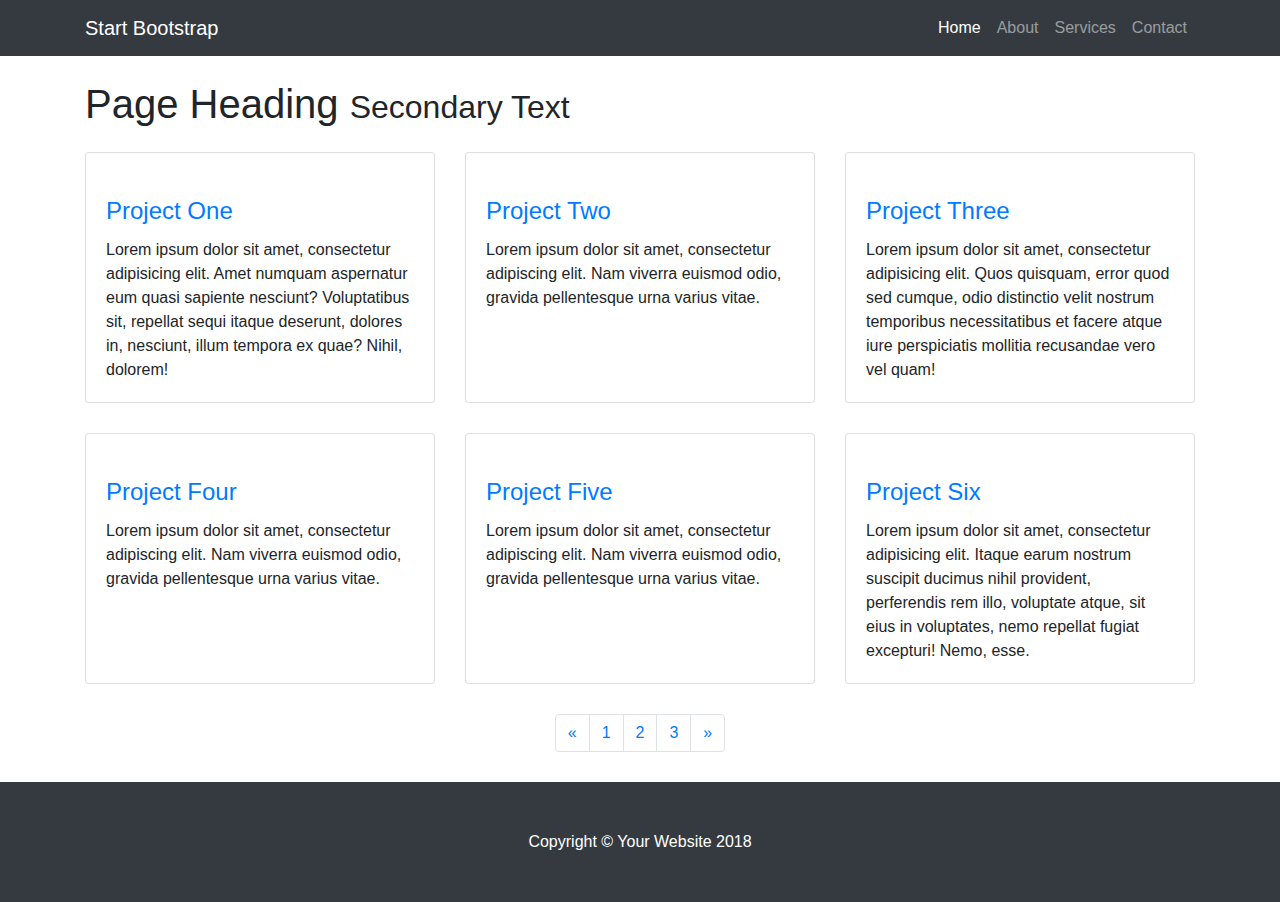
==== index.html @ 706bd388 "Bootstrap Portfolio Added" ====
<!DOCTYPE html>
<html lang="en">

  <head>

    <meta charset="utf-8">
    <meta name="viewport" content="width=device-width, initial-scale=1, shrink-to-fit=no">
    <meta name="description" content="">
    <meta name="author" content="">

    <title>3 Col Portfolio - Start Bootstrap Template</title>

    <!-- Bootstrap core CSS -->
    <link href="vendor/bootstrap/css/bootstrap.min.css" rel="stylesheet">

    <!-- Custom styles for this template -->
    <link href="css/3-col-portfolio.css" rel="stylesheet">

  </head>

  <body>

    <!-- Navigation -->
    <nav class="navbar navbar-expand-lg navbar-dark bg-dark fixed-top">
      <div class="container">
        <a class="navbar-brand" href="#">Start Bootstrap</a>
        <button class="navbar-toggler" type="button" data-toggle="collapse" data-target="#navbarResponsive" aria-controls="navbarResponsive" aria-expanded="false" aria-label="Toggle navigation">
          <span class="navbar-toggler-icon"></span>
        </button>
        <div class="collapse navbar-collapse" id="navbarResponsive">
          <ul class="navbar-nav ml-auto">
            <li class="nav-item active">
              <a class="nav-link" href="#">Home
                <span class="sr-only">(current)</span>
              </a>
            </li>
            <li class="nav-item">
              <a class="nav-link" href="#">About</a>
            </li>
            <li class="nav-item">
              <a class="nav-link" href="#">Services</a>
            </li>
            <li class="nav-item">
              <a class="nav-link" href="#">Contact</a>
            </li>
          </ul>
        </div>
      </div>
    </nav>

    <!-- Page Content -->
    <div class="container">

      <!-- Page Heading -->
      <h1 class="my-4">Page Heading
        <small>Secondary Text</small>
      </h1>

      <div class="row">
        <div class="col-lg-4 col-sm-6 portfolio-item">
          <div class="card h-100">
            <a href="#"><img class="card-img-top" src="http://placehold.it/700x400" alt=""></a>
            <div class="card-body">
              <h4 class="card-title">
                <a href="#">Project One</a>
              </h4>
              <p class="card-text">Lorem ipsum dolor sit amet, consectetur adipisicing elit. Amet numquam aspernatur eum quasi sapiente nesciunt? Voluptatibus sit, repellat sequi itaque deserunt, dolores in, nesciunt, illum tempora ex quae? Nihil, dolorem!</p>
            </div>
          </div>
        </div>
        <div class="col-lg-4 col-sm-6 portfolio-item">
          <div class="card h-100">
            <a href="#"><img class="card-img-top" src="http://placehold.it/700x400" alt=""></a>
            <div class="card-body">
              <h4 class="card-title">
                <a href="#">Project Two</a>
              </h4>
              <p class="card-text">Lorem ipsum dolor sit amet, consectetur adipiscing elit. Nam viverra euismod odio, gravida pellentesque urna varius vitae.</p>
            </div>
          </div>
        </div>
        <div class="col-lg-4 col-sm-6 portfolio-item">
          <div class="card h-100">
            <a href="#"><img class="card-img-top" src="http://placehold.it/700x400" alt=""></a>
            <div class="card-body">
              <h4 class="card-title">
                <a href="#">Project Three</a>
              </h4>
              <p class="card-text">Lorem ipsum dolor sit amet, consectetur adipisicing elit. Quos quisquam, error quod sed cumque, odio distinctio velit nostrum temporibus necessitatibus et facere atque iure perspiciatis mollitia recusandae vero vel quam!</p>
            </div>
          </div>
        </div>
        <div class="col-lg-4 col-sm-6 portfolio-item">
          <div class="card h-100">
            <a href="#"><img class="card-img-top" src="http://placehold.it/700x400" alt=""></a>
            <div class="card-body">
              <h4 class="card-title">
                <a href="#">Project Four</a>
              </h4>
              <p class="card-text">Lorem ipsum dolor sit amet, consectetur adipiscing elit. Nam viverra euismod odio, gravida pellentesque urna varius vitae.</p>
            </div>
          </div>
        </div>
        <div class="col-lg-4 col-sm-6 portfolio-item">
          <div class="card h-100">
            <a href="#"><img class="card-img-top" src="http://placehold.it/700x400" alt=""></a>
            <div class="card-body">
              <h4 class="card-title">
                <a href="#">Project Five</a>
              </h4>
              <p class="card-text">Lorem ipsum dolor sit amet, consectetur adipiscing elit. Nam viverra euismod odio, gravida pellentesque urna varius vitae.</p>
            </div>
          </div>
        </div>
        <div class="col-lg-4 col-sm-6 portfolio-item">
          <div class="card h-100">
            <a href="#"><img class="card-img-top" src="http://placehold.it/700x400" alt=""></a>
            <div class="card-body">
              <h4 class="card-title">
                <a href="#">Project Six</a>
              </h4>
              <p class="card-text">Lorem ipsum dolor sit amet, consectetur adipisicing elit. Itaque earum nostrum suscipit ducimus nihil provident, perferendis rem illo, voluptate atque, sit eius in voluptates, nemo repellat fugiat excepturi! Nemo, esse.</p>
            </div>
          </div>
        </div>
      </div>
      <!-- /.row -->

      <!-- Pagination -->
      <ul class="pagination justify-content-center">
        <li class="page-item">
          <a class="page-link" href="#" aria-label="Previous">
            <span aria-hidden="true">&laquo;</span>
            <span class="sr-only">Previous</span>
          </a>
        </li>
        <li class="page-item">
          <a class="page-link" href="#">1</a>
        </li>
        <li class="page-item">
          <a class="page-link" href="#">2</a>
        </li>
        <li class="page-item">
          <a class="page-link" href="#">3</a>
        </li>
        <li class="page-item">
          <a class="page-link" href="#" aria-label="Next">
            <span aria-hidden="true">&raquo;</span>
            <span class="sr-only">Next</span>
          </a>
        </li>
      </ul>

    </div>
    <!-- /.container -->

    <!-- Footer -->
    <footer class="py-5 bg-dark">
      <div class="container">
        <p class="m-0 text-center text-white">Copyright &copy; Your Website 2018</p>
      </div>
      <!-- /.container -->
    </footer>

    <!-- Bootstrap core JavaScript -->
    <script src="vendor/jquery/jquery.min.js"></script>
    <script src="vendor/bootstrap/js/bootstrap.bundle.min.js"></script>

  </body>

</html>
---- css/3-col-portfolio.css ----
/*!
 * Start Bootstrap - 3 Col Portfolio (https://startbootstrap.com/template-overviews/3-col-portfolio)
 * Copyright 2013-2018 Start Bootstrap
 * Licensed under MIT (https://github.com/BlackrockDigital/startbootstrap-3-col-portfolio/blob/master/LICENSE)
 */

body {
  padding-top: 54px;
}

@media (min-width: 992px) {
  body {
    padding-top: 56px;
  }
}

.portfolio-item {
  margin-bottom: 30px;
}

.pagination {
  margin-bottom: 30px;
}
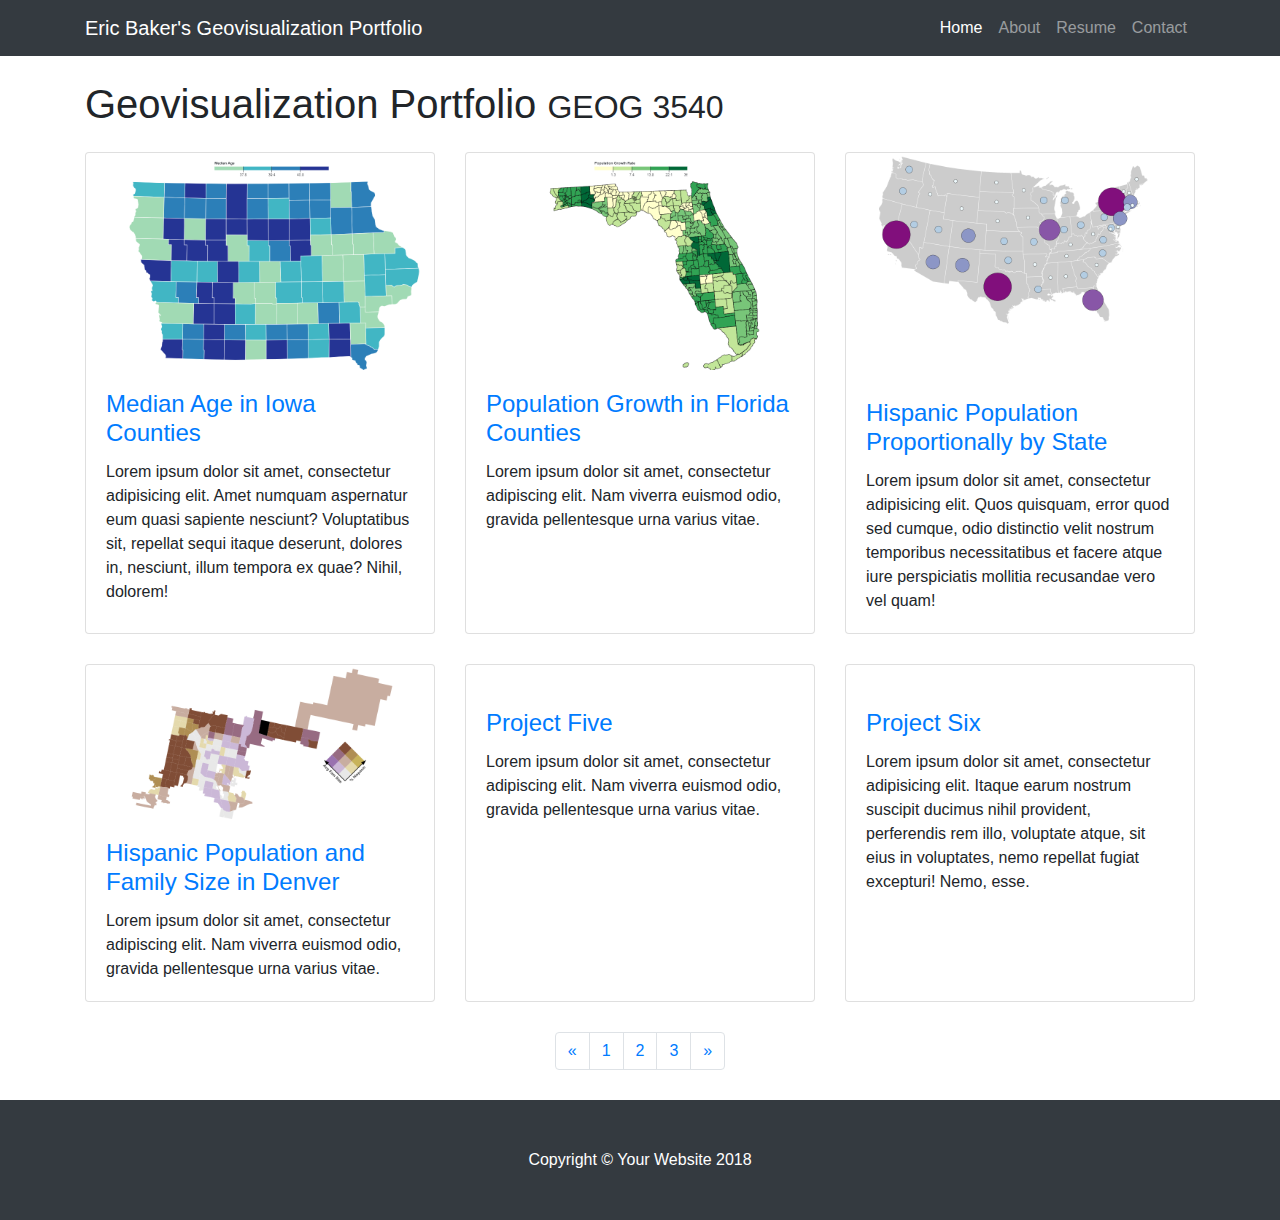
==== commit b7610e15: "My first revision for the portfolio" ====
--- a/index.html
+++ b/index.html
@@ -8,7 +8,7 @@
     <meta name="description" content="">
     <meta name="author" content="">
 
-    <title>3 Col Portfolio - Start Bootstrap Template</title>
+    <title>Eric's Portfolio</title>
 
     <!-- Bootstrap core CSS -->
     <link href="vendor/bootstrap/css/bootstrap.min.css" rel="stylesheet">
@@ -23,7 +23,7 @@
     <!-- Navigation -->
     <nav class="navbar navbar-expand-lg navbar-dark bg-dark fixed-top">
       <div class="container">
-        <a class="navbar-brand" href="#">Start Bootstrap</a>
+        <a class="navbar-brand" href="#">Eric Baker's Geovisualization Portfolio</a>
         <button class="navbar-toggler" type="button" data-toggle="collapse" data-target="#navbarResponsive" aria-controls="navbarResponsive" aria-expanded="false" aria-label="Toggle navigation">
           <span class="navbar-toggler-icon"></span>
         </button>
@@ -35,13 +35,13 @@
               </a>
             </li>
             <li class="nav-item">
-              <a class="nav-link" href="#">About</a>
+              <a class="nav-link" href="shortbio.html">About</a>
             </li>
             <li class="nav-item">
-              <a class="nav-link" href="#">Services</a>
+              <a class="nav-link" href="#">Resume</a>
             </li>
             <li class="nav-item">
-              <a class="nav-link" href="#">Contact</a>
+              <a class="nav-link" href="mailto:ebaker1231@aol.com">Contact</a>
             </li>
           </ul>
         </div>
@@ -52,17 +52,17 @@
     <div class="container">
 
       <!-- Page Heading -->
-      <h1 class="my-4">Page Heading
-        <small>Secondary Text</small>
+      <h1 class="my-4">Geovisualization Portfolio
+        <small>GEOG 3540</small>
       </h1>
 
       <div class="row">
         <div class="col-lg-4 col-sm-6 portfolio-item">
           <div class="card h-100">
-            <a href="#"><img class="card-img-top" src="http://placehold.it/700x400" alt=""></a>
+            <a href="https://observablehq.com/@esbaker1231/choropleth-mapping-geog-3540"><img class="card-img-top" src="images/choropleth1.png" alt=""></a>
             <div class="card-body">
               <h4 class="card-title">
-                <a href="#">Project One</a>
+                <a href="https://observablehq.com/@esbaker1231/choropleth-mapping-geog-3540">Median Age in Iowa Counties</a>
               </h4>
               <p class="card-text">Lorem ipsum dolor sit amet, consectetur adipisicing elit. Amet numquam aspernatur eum quasi sapiente nesciunt? Voluptatibus sit, repellat sequi itaque deserunt, dolores in, nesciunt, illum tempora ex quae? Nihil, dolorem!</p>
             </div>
@@ -70,10 +70,10 @@
         </div>
         <div class="col-lg-4 col-sm-6 portfolio-item">
           <div class="card h-100">
-            <a href="#"><img class="card-img-top" src="http://placehold.it/700x400" alt=""></a>
+            <a href="https://observablehq.com/@esbaker1231/geog-3540-assignment-1-eric-baker"><img class="card-img-top" src="images/choropleth2.png" alt=""></a>
             <div class="card-body">
               <h4 class="card-title">
-                <a href="#">Project Two</a>
+                <a href="https://observablehq.com/@esbaker1231/geog-3540-assignment-1-eric-baker">Population Growth in Florida Counties</a>
               </h4>
               <p class="card-text">Lorem ipsum dolor sit amet, consectetur adipiscing elit. Nam viverra euismod odio, gravida pellentesque urna varius vitae.</p>
             </div>
@@ -81,10 +81,10 @@
         </div>
         <div class="col-lg-4 col-sm-6 portfolio-item">
           <div class="card h-100">
-            <a href="#"><img class="card-img-top" src="http://placehold.it/700x400" alt=""></a>
+            <a href="https://observablehq.com/d/bc4347336835cf3f"><img class="card-img-top" src="images/graduatedSymbols.png" alt=""></a>
             <div class="card-body">
               <h4 class="card-title">
-                <a href="#">Project Three</a>
+                <a href="https://observablehq.com/d/bc4347336835cf3f">Hispanic Population Proportionally by State</a>
               </h4>
               <p class="card-text">Lorem ipsum dolor sit amet, consectetur adipisicing elit. Quos quisquam, error quod sed cumque, odio distinctio velit nostrum temporibus necessitatibus et facere atque iure perspiciatis mollitia recusandae vero vel quam!</p>
             </div>
@@ -92,10 +92,10 @@
         </div>
         <div class="col-lg-4 col-sm-6 portfolio-item">
           <div class="card h-100">
-            <a href="#"><img class="card-img-top" src="http://placehold.it/700x400" alt=""></a>
+            <a href="https://observablehq.com/d/dd703f879c32d5a9"><img class="card-img-top" src="images/bivariate.png" alt=""></a>
             <div class="card-body">
               <h4 class="card-title">
-                <a href="#">Project Four</a>
+                <a href="https://observablehq.com/d/dd703f879c32d5a9">Hispanic Population and Family Size in Denver</a>
               </h4>
               <p class="card-text">Lorem ipsum dolor sit amet, consectetur adipiscing elit. Nam viverra euismod odio, gravida pellentesque urna varius vitae.</p>
             </div>
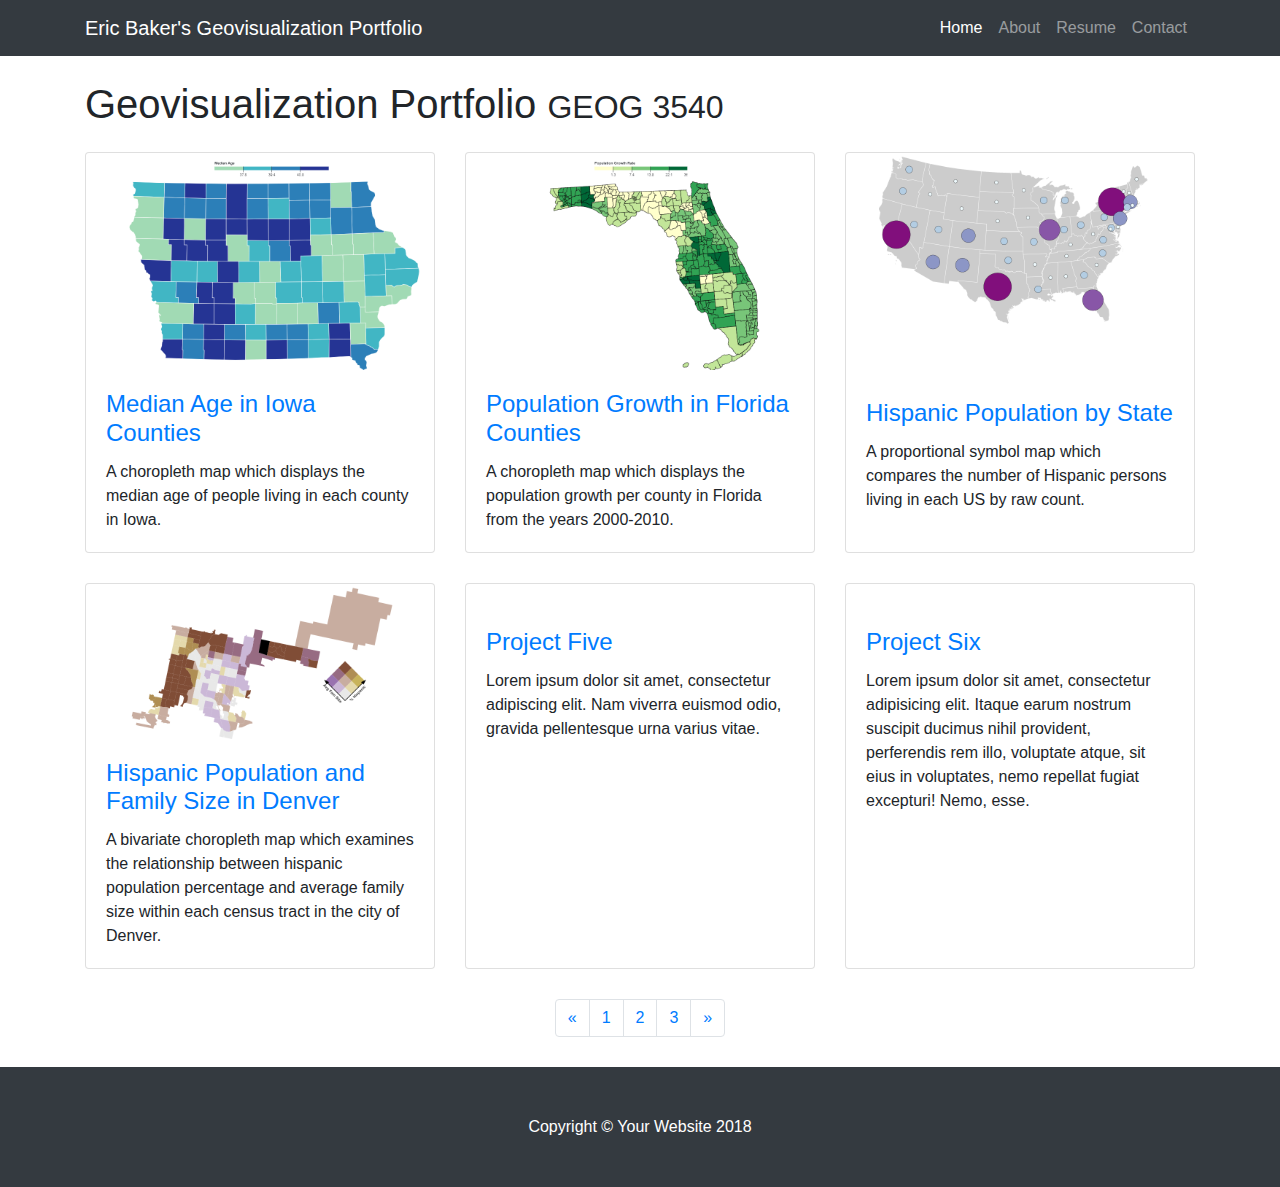
==== commit 763a8caf: "Finished Project for Now" ====
--- a/index.html
+++ b/index.html
@@ -64,7 +64,7 @@
               <h4 class="card-title">
                 <a href="https://observablehq.com/@esbaker1231/choropleth-mapping-geog-3540">Median Age in Iowa Counties</a>
               </h4>
-              <p class="card-text">Lorem ipsum dolor sit amet, consectetur adipisicing elit. Amet numquam aspernatur eum quasi sapiente nesciunt? Voluptatibus sit, repellat sequi itaque deserunt, dolores in, nesciunt, illum tempora ex quae? Nihil, dolorem!</p>
+              <p class="card-text">A choropleth map which displays the median age of people living in each county in Iowa.</p>
             </div>
           </div>
         </div>
@@ -75,7 +75,7 @@
               <h4 class="card-title">
                 <a href="https://observablehq.com/@esbaker1231/geog-3540-assignment-1-eric-baker">Population Growth in Florida Counties</a>
               </h4>
-              <p class="card-text">Lorem ipsum dolor sit amet, consectetur adipiscing elit. Nam viverra euismod odio, gravida pellentesque urna varius vitae.</p>
+              <p class="card-text">A choropleth map which displays the population growth per county in Florida from the years 2000-2010.</p>
             </div>
           </div>
         </div>
@@ -84,9 +84,9 @@
             <a href="https://observablehq.com/d/bc4347336835cf3f"><img class="card-img-top" src="images/graduatedSymbols.png" alt=""></a>
             <div class="card-body">
               <h4 class="card-title">
-                <a href="https://observablehq.com/d/bc4347336835cf3f">Hispanic Population Proportionally by State</a>
+                <a href="https://observablehq.com/d/bc4347336835cf3f">Hispanic Population by State</a>
               </h4>
-              <p class="card-text">Lorem ipsum dolor sit amet, consectetur adipisicing elit. Quos quisquam, error quod sed cumque, odio distinctio velit nostrum temporibus necessitatibus et facere atque iure perspiciatis mollitia recusandae vero vel quam!</p>
+              <p class="card-text">A proportional symbol map which compares the number of Hispanic persons living in each US by raw count.</p>
             </div>
           </div>
         </div>
@@ -97,7 +97,7 @@
               <h4 class="card-title">
                 <a href="https://observablehq.com/d/dd703f879c32d5a9">Hispanic Population and Family Size in Denver</a>
               </h4>
-              <p class="card-text">Lorem ipsum dolor sit amet, consectetur adipiscing elit. Nam viverra euismod odio, gravida pellentesque urna varius vitae.</p>
+              <p class="card-text">A bivariate choropleth map which examines the relationship between hispanic population percentage and average family size within each census tract in the city of Denver.</p>
             </div>
           </div>
         </div>
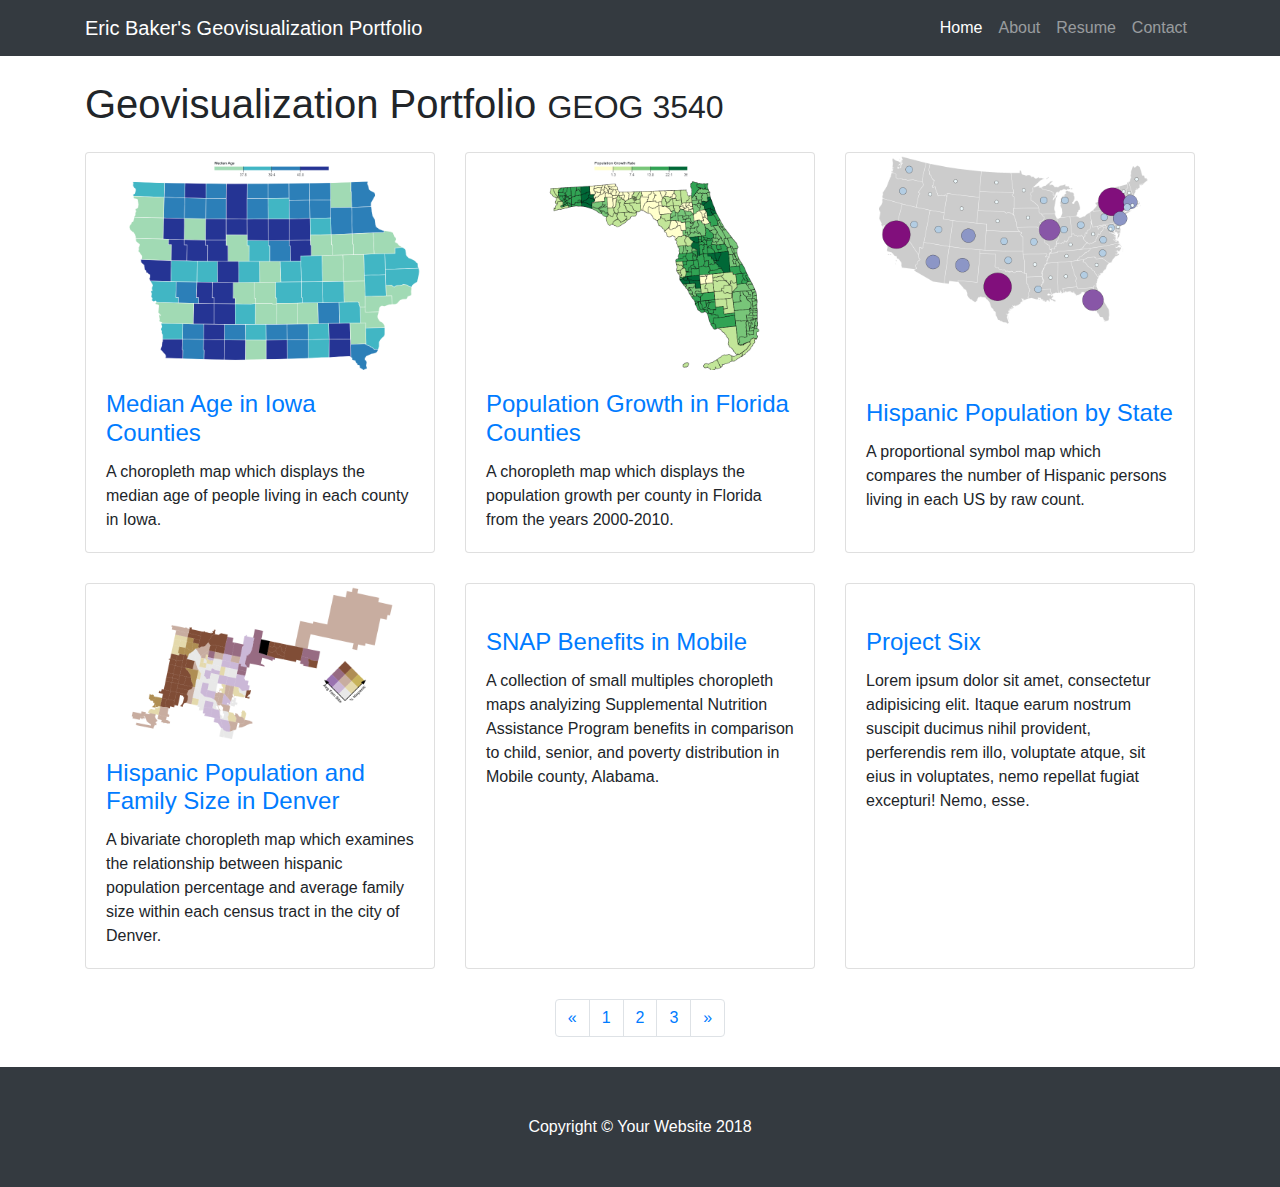
==== commit 2ed57da6: "Small Multiples Assignment Completed" ====
--- a/index.html
+++ b/index.html
@@ -103,12 +103,12 @@
         </div>
         <div class="col-lg-4 col-sm-6 portfolio-item">
           <div class="card h-100">
-            <a href="#"><img class="card-img-top" src="http://placehold.it/700x400" alt=""></a>
+            <a href="smallmultiples/"><img class="card-img-top" src="images/smallmultiples.png" alt=""></a>
             <div class="card-body">
               <h4 class="card-title">
-                <a href="#">Project Five</a>
+                <a href="smallmultiples/">SNAP Benefits in Mobile</a>
               </h4>
-              <p class="card-text">Lorem ipsum dolor sit amet, consectetur adipiscing elit. Nam viverra euismod odio, gravida pellentesque urna varius vitae.</p>
+              <p class="card-text">A collection of small multiples choropleth maps analyizing Supplemental Nutrition Assistance Program benefits in comparison to child, senior, and poverty distribution in Mobile county, Alabama.</p>
             </div>
           </div>
         </div>
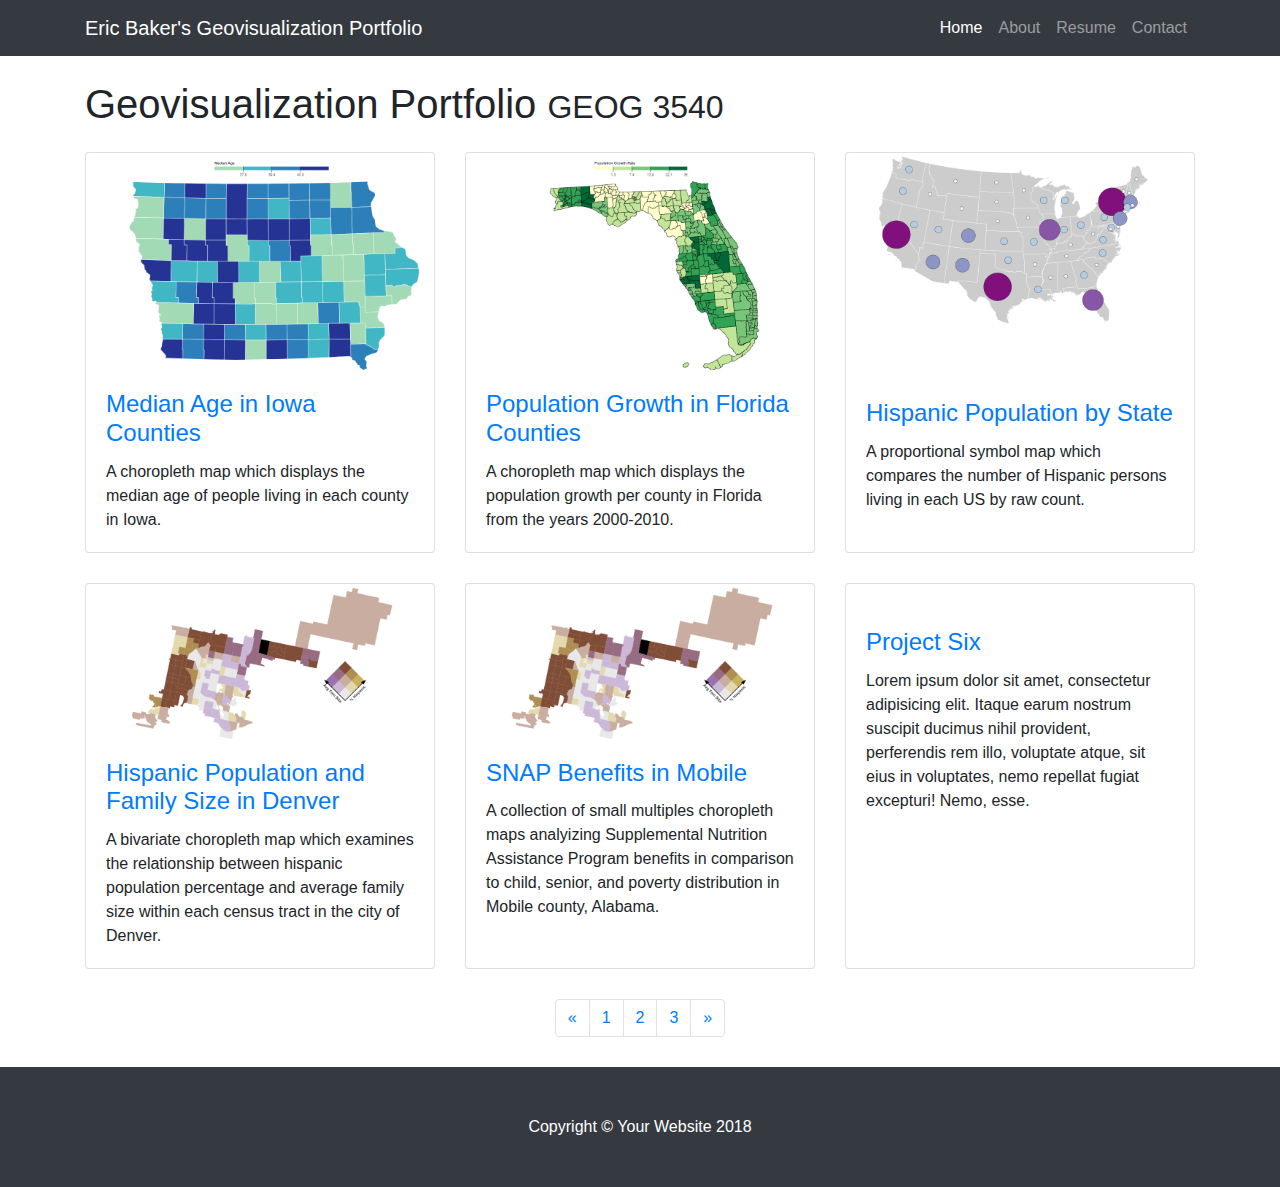
==== commit a583994d: "testing if images are broken" ====
--- a/index.html
+++ b/index.html
@@ -103,7 +103,7 @@
         </div>
         <div class="col-lg-4 col-sm-6 portfolio-item">
           <div class="card h-100">
-            <a href="smallmultiples/"><img class="card-img-top" src="images/smallmultiples.png" alt=""></a>
+            <a href="smallmultiples/"><img class="card-img-top" src="images/bivariate.png" alt=""></a>
             <div class="card-body">
               <h4 class="card-title">
                 <a href="smallmultiples/">SNAP Benefits in Mobile</a>
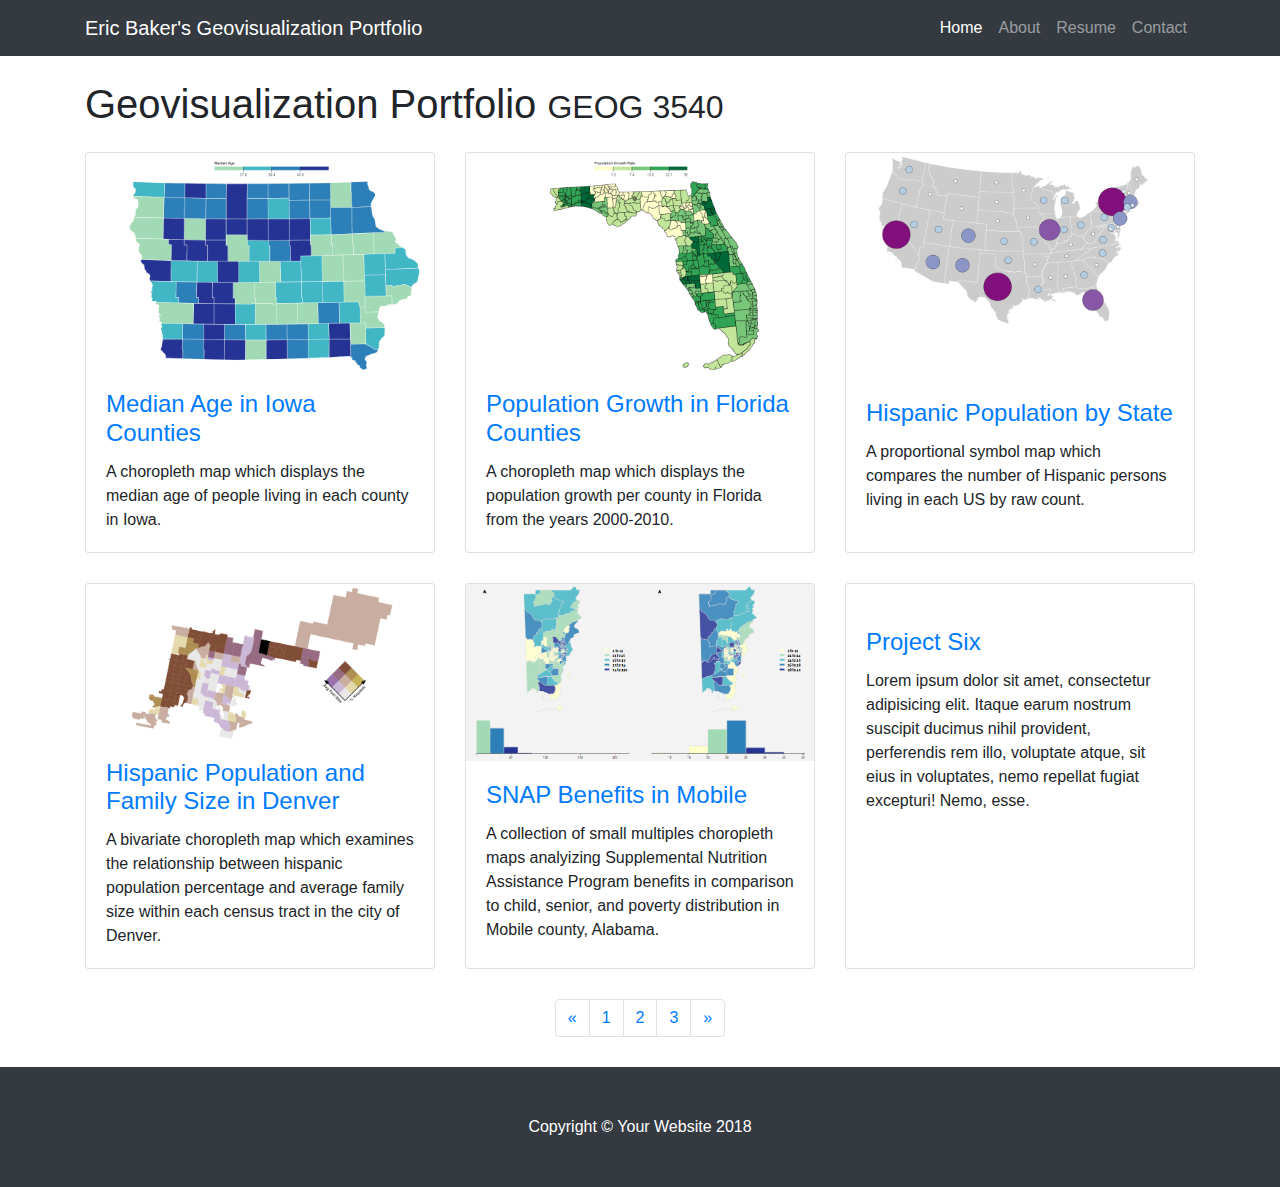
==== commit cccfcf3d: "fixed images maybe this time???" ====
--- a/index.html
+++ b/index.html
@@ -103,7 +103,7 @@
         </div>
         <div class="col-lg-4 col-sm-6 portfolio-item">
           <div class="card h-100">
-            <a href="smallmultiples/"><img class="card-img-top" src="images/bivariate.png" alt=""></a>
+            <a href="smallmultiples/"><img class="card-img-top" src="images/twomaps.png" alt=""></a>
             <div class="card-body">
               <h4 class="card-title">
                 <a href="smallmultiples/">SNAP Benefits in Mobile</a>
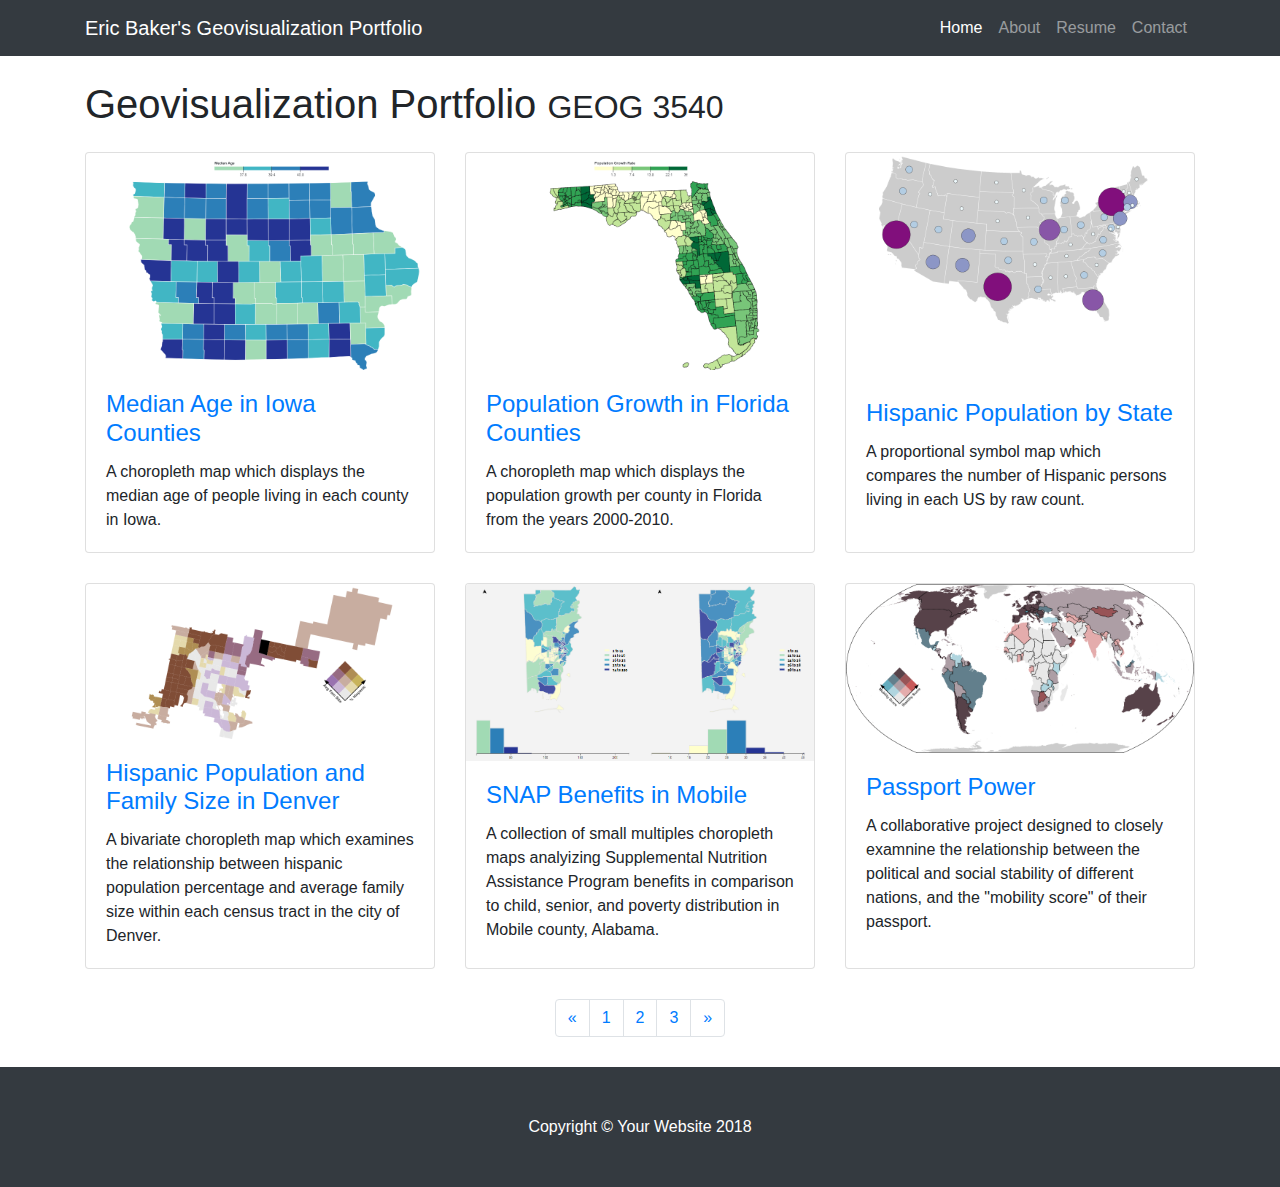
==== commit cde46ca9: "Finalized" ====
--- a/index.html
+++ b/index.html
@@ -114,12 +114,12 @@
         </div>
         <div class="col-lg-4 col-sm-6 portfolio-item">
           <div class="card h-100">
-            <a href="#"><img class="card-img-top" src="http://placehold.it/700x400" alt=""></a>
+            <a href="https://geog3540.github.io/passportpower/"><img class="card-img-top" src="images/finalproj.png" alt=""></a>
             <div class="card-body">
               <h4 class="card-title">
-                <a href="#">Project Six</a>
+                <a href="https://geog3540.github.io/passportpower/">Passport Power</a>
               </h4>
-              <p class="card-text">Lorem ipsum dolor sit amet, consectetur adipisicing elit. Itaque earum nostrum suscipit ducimus nihil provident, perferendis rem illo, voluptate atque, sit eius in voluptates, nemo repellat fugiat excepturi! Nemo, esse.</p>
+              <p class="card-text">A collaborative project designed to closely examnine the relationship between the political and social stability of different nations, and the "mobility score" of their passport.</p>
             </div>
           </div>
         </div>
